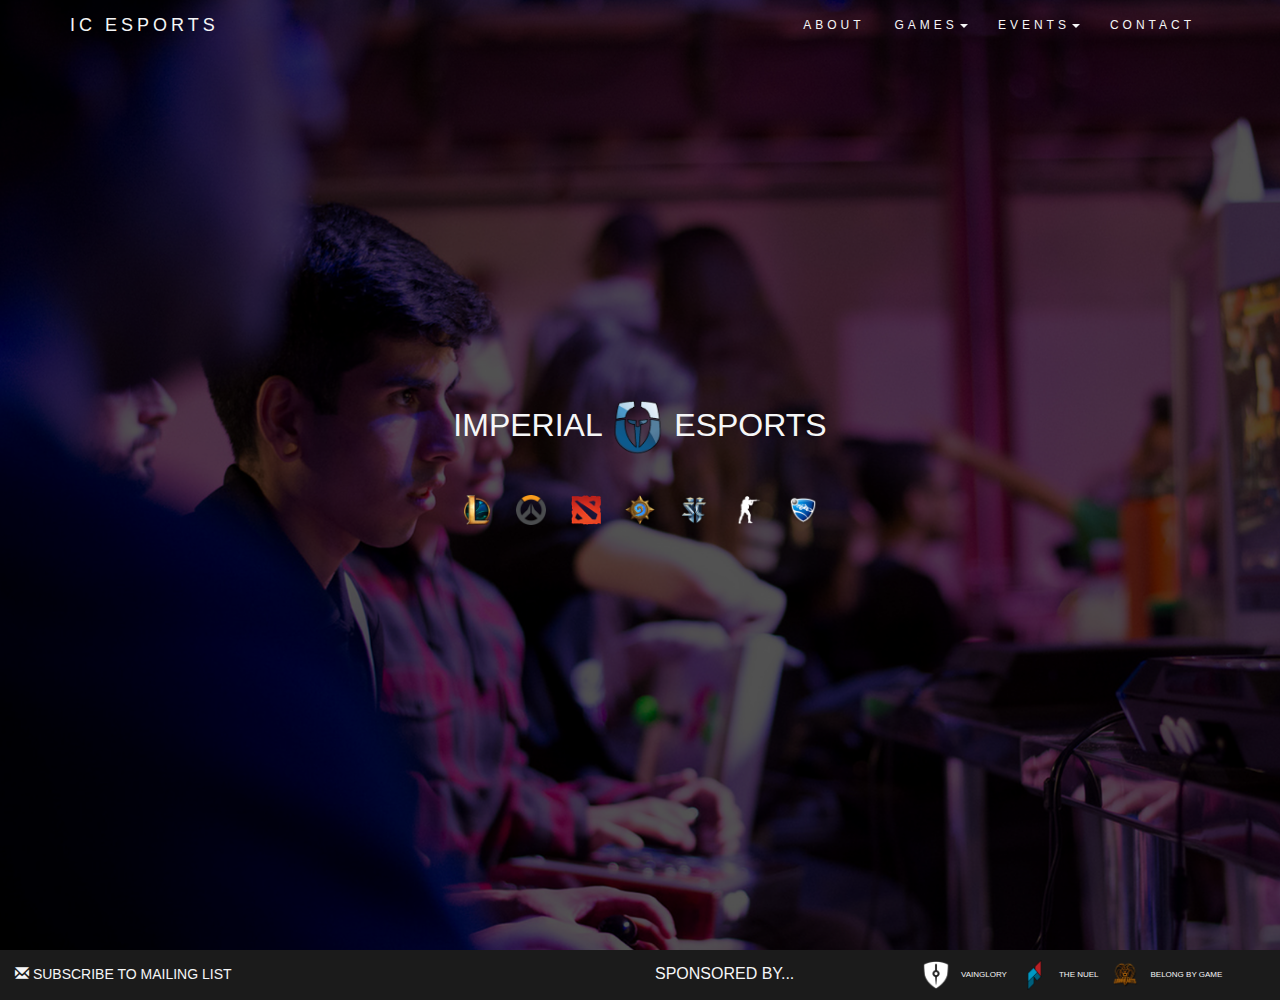
==== index.html @ a451a680 "eSports Website version 1.0" ====
<!DOCTYPE html>
<html lang="en">
<head>
  <title>IC Esports</title>
  <meta charset="utf-8">
  <meta name="viewport" content="width=device-width, initial-scale=1">
  <link rel="stylesheet" href="https://maxcdn.bootstrapcdn.com/bootstrap/3.3.7/css/bootstrap.min.css" integrity="sha384-BVYiiSIFeK1dGmJRAkycuHAHRg32OmUcww7on3RYdg4Va+PmSTsz/K68vbdEjh4u" crossorigin="anonymous">
  <link href="https://fonts.googleapis.com/css?family=Montserrat" rel="stylesheet">
  <script src="https://ajax.googleapis.com/ajax/libs/jquery/3.2.1/jquery.min.js"></script>
  <script src="https://maxcdn.bootstrapcdn.com/bootstrap/3.3.7/js/bootstrap.min.js"></script>
  <link href="style.css" rel="stylesheet">
  <link rel="icon" href="img/img-logo.png">
  <style>
  .jumbotron {
    font: 32px "Helvetica Neue",Helvetica,Arial,sans-serif;
    background-color: transparent; padding: 0px;
  }
  </style>
</head>
<body>

<!-- Navbar -->
  <nav class="navbar navbar-default">
    <div class="container">
      <div class="navbar-header">
        <button type="button" class="navbar-toggle" data-toggle="collapse" data-target="#myNavbar">
          <span class="icon-bar"></span>
          <span class="icon-bar"></span>
          <span class="icon-bar"></span>
        </button>
        <a class="navbar-brand" href="#">IC ESPORTS</a>
      </div>
      <div class="collapse navbar-collapse" id="myNavbar">
        <ul class="nav navbar-nav navbar-right">
          <li><a href="#">ABOUT</a></li>
          <li class="dropdown"><a class="dropdown" data-toggle="dropdown" href="#">GAMES<span class="caret"></span></a>
            <ul class="dropdown-menu">
              <li><a href="rocketleague.html">Rocket League</a></li>
              <li><a href="#">Overwatch</a></li>
            </ul>
          <li class="dropdown"><a class="dropdown" data-toggle="dropdown" href="#">EVENTS<span class="caret"></span></a>
            <ul class="dropdown-menu">
                <li><a href="upcoming.html">Upcoming</a></li>
                <li><a href="#">Archive</a></li>
                <li><a href="twitch.html">Twitch</a></li>
            </ul>
          </li>
          <li><a href="contact.html">CONTACT</a></li>
        </ul>
      </div>
    </div>
  </nav>

<!-- Title -->
  <div class="container-fluid background text-center">
    <div class="row">
      <div class="col-xs-12 col-sm-12 col-md-12 col-lg-12" style="top: 50%; margin-top: -50px; position: absolute;">
        <div class="jumbotron align-middle">
            IMPERIAL
            <img src="img/img-logo.png" class="img/img-responsive img/img-rounded" style="display:inline" alt="IC Esports Logo" width="55" height="55">
            ESPORTS
        </div>
        <div class="container-fluid">
          <a href="https://www.facebook.com/groups/ICLOL/"><img src="img/img-lol.png" title="League of Legends" class="icon"></a>
          <a href="https://www.facebook.com/groups/648191728717259/"><img src="img/img-ow.png" title="Overwatch" class="icon"></a>
          <a href="https://www.facebook.com/groups/ICLDOTA2/"><img src="img/img-dota.png" title="Dota 2" class="icon"></a>
          <a href="https://www.facebook.com/groups/ICHearthstone/"><img src="img/img-hs.png" title="Hearthstone" class="icon"></a>
          <a href="https://www.facebook.com/groups/ICStarcraft/"><img src="img/img-sc.png" title="Starcraft 2" class="icon"></a>
          <a href="https://www.facebook.com/groups/330881197271605"><img src="img/img-csgo.png" title="CS:GO" class="icon"></a>
          <a href="https://www.facebook.com/groups/ICRocketLeague/"><img src="img/img-rl.png" title="Rocket League" class="icon"></a>
        </div>
      </div>
    </div>
  </div>

<!-- Footer -->
  <footer class="container-fluid text-center footer">
    <div class="row">
      <div class="col-xs-6 text-left" style="margin-top: 15px">
        <a style="font: 14px Helvetica Neue,Helvetica,Arial,sans-serif" href="#"><span class="glyphicon glyphicon-envelope"></span>  SUBSCRIBE TO MAILING LIST</a>
      </div>
      <div class="col-xs-6 col-sm-6 col-md-2 text-left" style="margin-top: 15px">
          <p style="display: inline">SPONSORED BY... </p>
      </div>
      <div class="col-xs-12 col-sm-12 col-md-4 text-center">
        <a href="https://www.vainglorygame.com/" style="font: 8px Helvetica Neue,Helvetica,Arial,sans-serif; display: inline">
          <img src="img/img-vg.png" title="Vainglory" class="icon">VAINGLORY
        </a>
        <a href="http://thenuel.com/" style="font: 8px Helvetica Neue,Helvetica,Arial,sans-serif; display: inline">
          <img src="img/img-nuel.png" title="The NUEL" class="icon">THE NUEL
        </a>
        <a href="https://www.belong.gg/arenas/london/" style="font: 8px Helvetica Neue,Helvetica,Arial,sans-serif; display: inline">
          <img src="img/img-belong.png" title="Belong by GAME" class="icon">BELONG BY GAME
        </a>
      </div>
    </div>
  </footer>

</body>
</html>
---- style.css ----
body {
    font: 16px "Helvetica Neue",Helvetica,Arial,sans-serif;
    line-height: 1.8;
    color: #f5f6f7;

    background-image: url("img/img-homebg.png");
    background-position: absolute;
    background-repeat: no-repeat;
    background-size:  cover;
    background-color: #1b1b1b;
  }
  p {font-size: 16px;}
/* Navbar */
  .navbar {
    margin-bottom: 0;
    background-color: #000000ad;
    z-index: 9999;
    border: 0;
    font-size: 12px !important;
    line-height: 1.42857143 !important;
    letter-spacing: 4px;
    border-radius: 0;
  }
  .navbar li a, .navbar .navbar-brand {
      color: #f5f6f7 !important;
  }
  .navbar-nav li a:hover, .navbar-nav li.active a {
      color: #f41e1e !important;
      background-color: #242424 !important;
  }
  .navbar-default .navbar-toggle {
      border-color: transparent;
  }
  .dropdown-menu {
      background-color: #242424 !important;
  }
  .open .dropdown {
    background-color: #242424 !important;
  }
/* Main */
  .background {
    background-color: #000000ad;
    color: #f5f6f7;
    min-height: 100vh;
    background-size: cover;
  }
  .footer {
    font: 8px "Helvetica Neue",Helvetica,Arial,sans-serif;
    background-color: #1b1b1b;
    width: 100%;
  }
  .icon {
    width: 50px;
    height: 50px;
    padding: 10px;
    vertical-align: middle;
    font-size: 28px;
  }

  .title {
    font: 64px "Helvetica Neue",Helvetica,Arial,sans-serif;
    text-align: center;
    padding-top: 10px;
    padding-bottom: 10px;
    margin-top: 10px;
    margin-bottom: 15px;
  }
  .header_icon {
    width: 90px;
    height: 90px;
    margin-left: 10px;
    vertical-align: middle;
  }

  a:link {
    color: #f5f6f7;
    text-decoration: none;
}
a:visited {
    color: #f5f6f7;
    text-decoration: none;
}
a:hover {
    color: #f41e1e;
    text-decoration: none;
}
a:active {
    color: #f41e1e;
    text-decoration: none;
}
/* side scaling */
  .row.content {height: 150px}

  .sidenav {
    padding-top: 20px;
    height: 100%;
  }
  @media screen and (max-width: 1199px) {
    .sidenav {
      height: auto;
      padding: 15px;
    }
    .sidebar {
      height: auto;
      padding: 15px;
    }
    .row.content {height: auto;}
  }
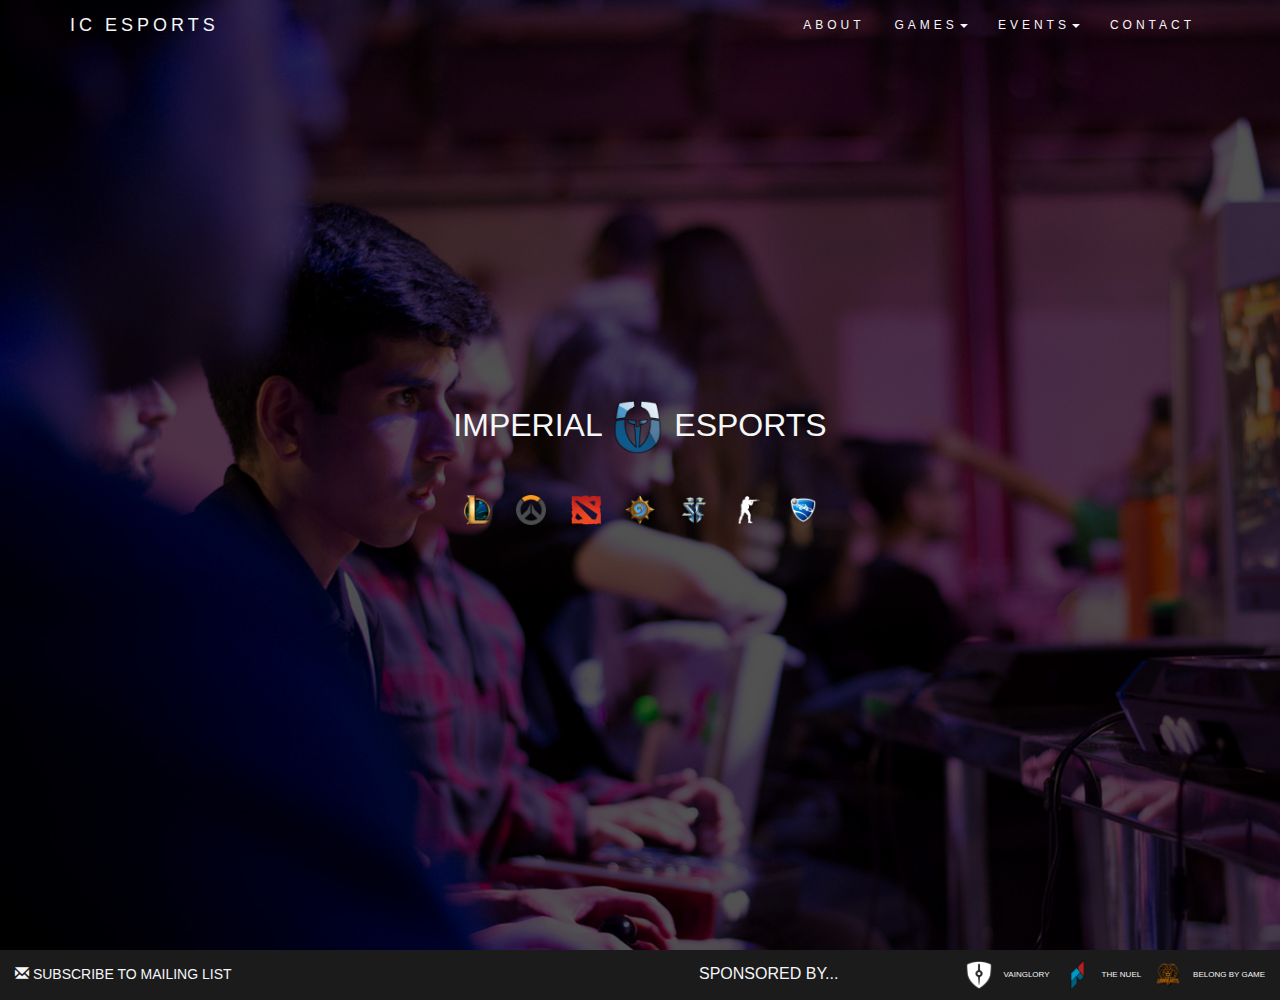
==== commit 4fcc5f6a: "Formating Tweaks. Code clean up. Minor fixes." ====
--- a/index.html
+++ b/index.html
@@ -1,7 +1,7 @@
 <!DOCTYPE html>
 <html lang="en">
 <head>
-  <title>IC Esports</title>
+  <title>IC eSports</title>
   <meta charset="utf-8">
   <meta name="viewport" content="width=device-width, initial-scale=1">
   <link rel="stylesheet" href="https://maxcdn.bootstrapcdn.com/bootstrap/3.3.7/css/bootstrap.min.css" integrity="sha384-BVYiiSIFeK1dGmJRAkycuHAHRg32OmUcww7on3RYdg4Va+PmSTsz/K68vbdEjh4u" crossorigin="anonymous">
@@ -76,13 +76,13 @@
 <!-- Footer -->
   <footer class="container-fluid text-center footer">
     <div class="row">
-      <div class="col-xs-6 text-left" style="margin-top: 15px">
+      <div class="col-xs-12 col-sm-4 col-md-6 col-lg-6 text-left" style="margin-top: 15px">
         <a style="font: 14px Helvetica Neue,Helvetica,Arial,sans-serif" href="#"><span class="glyphicon glyphicon-envelope"></span>  SUBSCRIBE TO MAILING LIST</a>
       </div>
-      <div class="col-xs-6 col-sm-6 col-md-2 text-left" style="margin-top: 15px">
+      <div class="col-xs-12 col-sm-3 col-md-2 col-lg-2 text-right" style="margin-top: 15px">
           <p style="display: inline">SPONSORED BY... </p>
       </div>
-      <div class="col-xs-12 col-sm-12 col-md-4 text-center">
+      <div class="col-xs-12 col-sm-5 col-md-4 col-lg-4 text-right">
         <a href="https://www.vainglorygame.com/" style="font: 8px Helvetica Neue,Helvetica,Arial,sans-serif; display: inline">
           <img src="img/img-vg.png" title="Vainglory" class="icon">VAINGLORY
         </a>
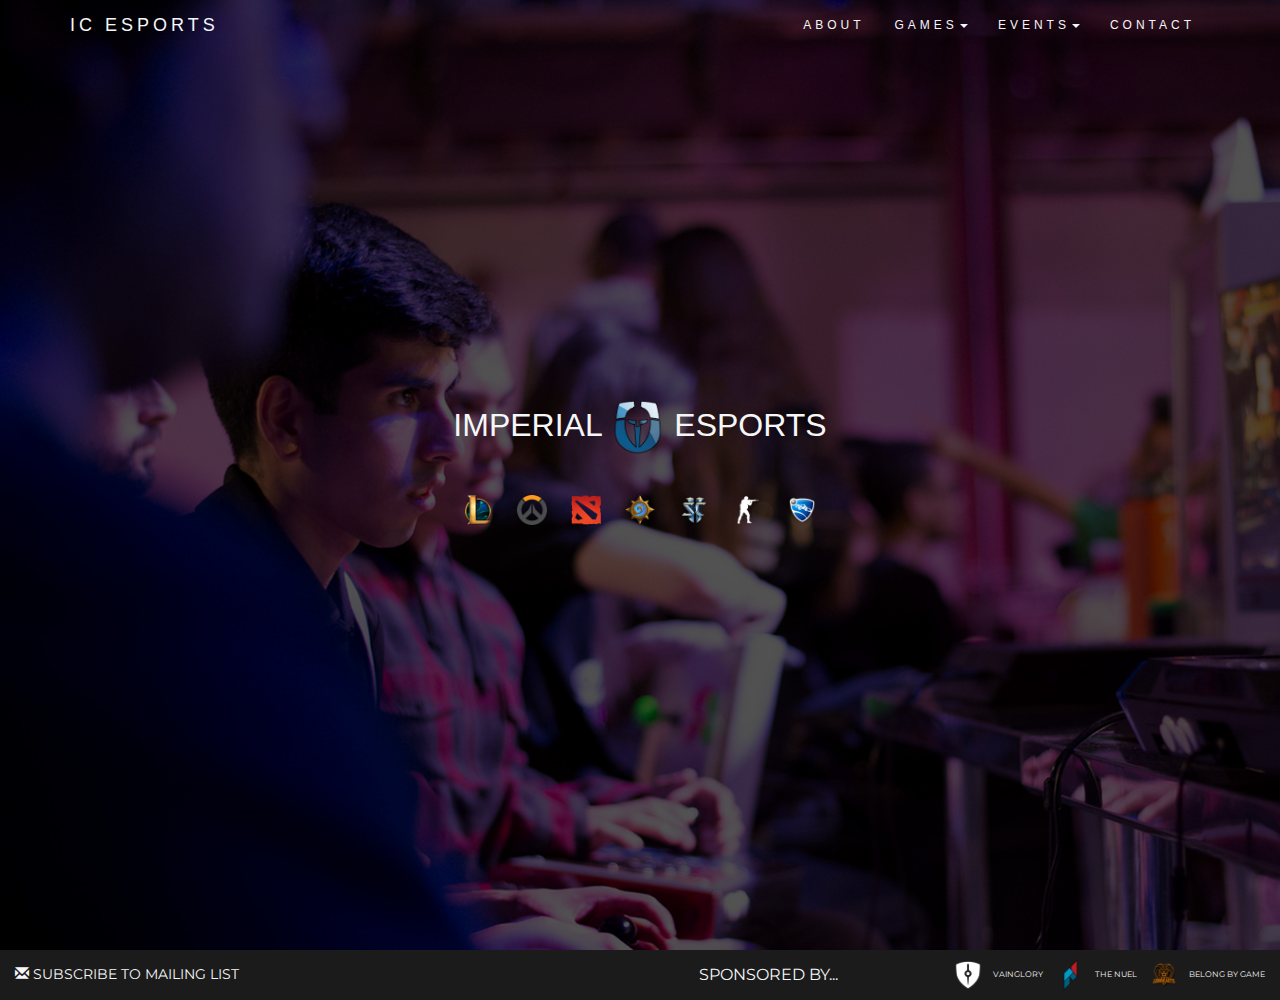
==== commit b57d92a8: "Updated Font. Added Varsity" ====
--- a/index.html
+++ b/index.html
@@ -10,12 +10,6 @@
   <script src="https://maxcdn.bootstrapcdn.com/bootstrap/3.3.7/js/bootstrap.min.js"></script>
   <link href="style.css" rel="stylesheet">
   <link rel="icon" href="img/img-logo.png">
-  <style>
-  .jumbotron {
-    font: 32px "Helvetica Neue",Helvetica,Arial,sans-serif;
-    background-color: transparent; padding: 0px;
-  }
-  </style>
 </head>
 <body>
 
@@ -32,17 +26,23 @@
       </div>
       <div class="collapse navbar-collapse" id="myNavbar">
         <ul class="nav navbar-nav navbar-right">
-          <li><a href="#">ABOUT</a></li>
+          <li><a href="about.html">ABOUT</a></li>
           <li class="dropdown"><a class="dropdown" data-toggle="dropdown" href="#">GAMES<span class="caret"></span></a>
             <ul class="dropdown-menu">
-              <li><a href="rocketleague.html">Rocket League</a></li>
-              <li><a href="#">Overwatch</a></li>
+              <li><a href="games/leagueoflegends.html">League of Legends</a></li>
+              <li><a href="games/overwatch.html">Overwatch</a></li>
+              <li><a href="games/dota2.html">Dota 2</a></li>
+              <li><a href="games/hearthstone.html">Hearthstone</a></li>
+              <li><a href="games/starcraft2.html">Star Craft 2</a></li>
+              <li><a href="games/counterstrike.html">CS:GO</a></li>
+              <li><a href="games/rocketleague.html">Rocket League</a></li>
             </ul>
           <li class="dropdown"><a class="dropdown" data-toggle="dropdown" href="#">EVENTS<span class="caret"></span></a>
             <ul class="dropdown-menu">
-                <li><a href="upcoming.html">Upcoming</a></li>
-                <li><a href="#">Archive</a></li>
-                <li><a href="twitch.html">Twitch</a></li>
+                <li><a href="events/upcoming.html">Upcoming</a></li>
+                <li><a href="events/varsity.html">Varsity</a></li>
+                <li><a href="events/archive.html">Archive</a></li>
+                <li><a href="events/twitch.html">Twitch</a></li>
             </ul>
           </li>
           <li><a href="contact.html">CONTACT</a></li>
@@ -77,19 +77,19 @@
   <footer class="container-fluid text-center footer">
     <div class="row">
       <div class="col-xs-12 col-sm-4 col-md-6 col-lg-6 text-left" style="margin-top: 15px">
-        <a style="font: 14px Helvetica Neue,Helvetica,Arial,sans-serif" href="#"><span class="glyphicon glyphicon-envelope"></span>  SUBSCRIBE TO MAILING LIST</a>
+        <a style="font: 14px Montserrat, sans-serif" href="#"><span class="glyphicon glyphicon-envelope"></span>  SUBSCRIBE TO MAILING LIST</a>
       </div>
       <div class="col-xs-12 col-sm-3 col-md-2 col-lg-2 text-right" style="margin-top: 15px">
           <p style="display: inline">SPONSORED BY... </p>
       </div>
       <div class="col-xs-12 col-sm-5 col-md-4 col-lg-4 text-right">
-        <a href="https://www.vainglorygame.com/" style="font: 8px Helvetica Neue,Helvetica,Arial,sans-serif; display: inline">
+        <a href="https://www.vainglorygame.com/" style="font: 8px Montserrat, sans-serif; display: inline">
           <img src="img/img-vg.png" title="Vainglory" class="icon">VAINGLORY
         </a>
-        <a href="http://thenuel.com/" style="font: 8px Helvetica Neue,Helvetica,Arial,sans-serif; display: inline">
+        <a href="http://thenuel.com/" style="font: 8px Montserrat, sans-serif; display: inline">
           <img src="img/img-nuel.png" title="The NUEL" class="icon">THE NUEL
         </a>
-        <a href="https://www.belong.gg/arenas/london/" style="font: 8px Helvetica Neue,Helvetica,Arial,sans-serif; display: inline">
+        <a href="https://www.belong.gg/arenas/london/" style="font: 8px Montserrat, sans-serif; display: inline">
           <img src="img/img-belong.png" title="Belong by GAME" class="icon">BELONG BY GAME
         </a>
       </div>
--- a/style.css
+++ b/style.css
@@ -1,5 +1,5 @@
 body {
-    font: 16px "Helvetica Neue",Helvetica,Arial,sans-serif;
+    font: 16px 'Montserrat', sans-serif;
     line-height: 1.8;
     color: #f5f6f7;
 
@@ -16,7 +16,7 @@
     background-color: #000000ad;
     z-index: 9999;
     border: 0;
-    font-size: 12px !important;
+    font: 12px 'Montserrat semi-bold', sans-serif !important;
     line-height: 1.42857143 !important;
     letter-spacing: 4px;
     border-radius: 0;
@@ -45,7 +45,7 @@
     background-size: cover;
   }
   .footer {
-    font: 8px "Helvetica Neue",Helvetica,Arial,sans-serif;
+    font: 8px 'Montserrat', sans-serif;
     background-color: #1b1b1b;
     width: 100%;
   }
@@ -58,7 +58,7 @@
   }
 
   .title {
-    font: 64px "Helvetica Neue",Helvetica,Arial,sans-serif;
+    font: 64px 'Montserrat semi-bold', sans-serif;
     text-align: center;
     padding-top: 10px;
     padding-bottom: 10px;
@@ -72,6 +72,11 @@
     vertical-align: middle;
   }
 
+  .jumbotron {
+    font: 32px 'Montserrat semi-bold', sans-serif;
+    background-color: transparent; padding: 0px;
+  }
+/* Links */
   a:link {
     color: #f5f6f7;
     text-decoration: none;
@@ -88,7 +93,7 @@
     color: #f41e1e;
     text-decoration: none;
 }
-/* side scaling */
+/* Side scaling */
   .row.content {height: 150px}
 
   .sidenav {
